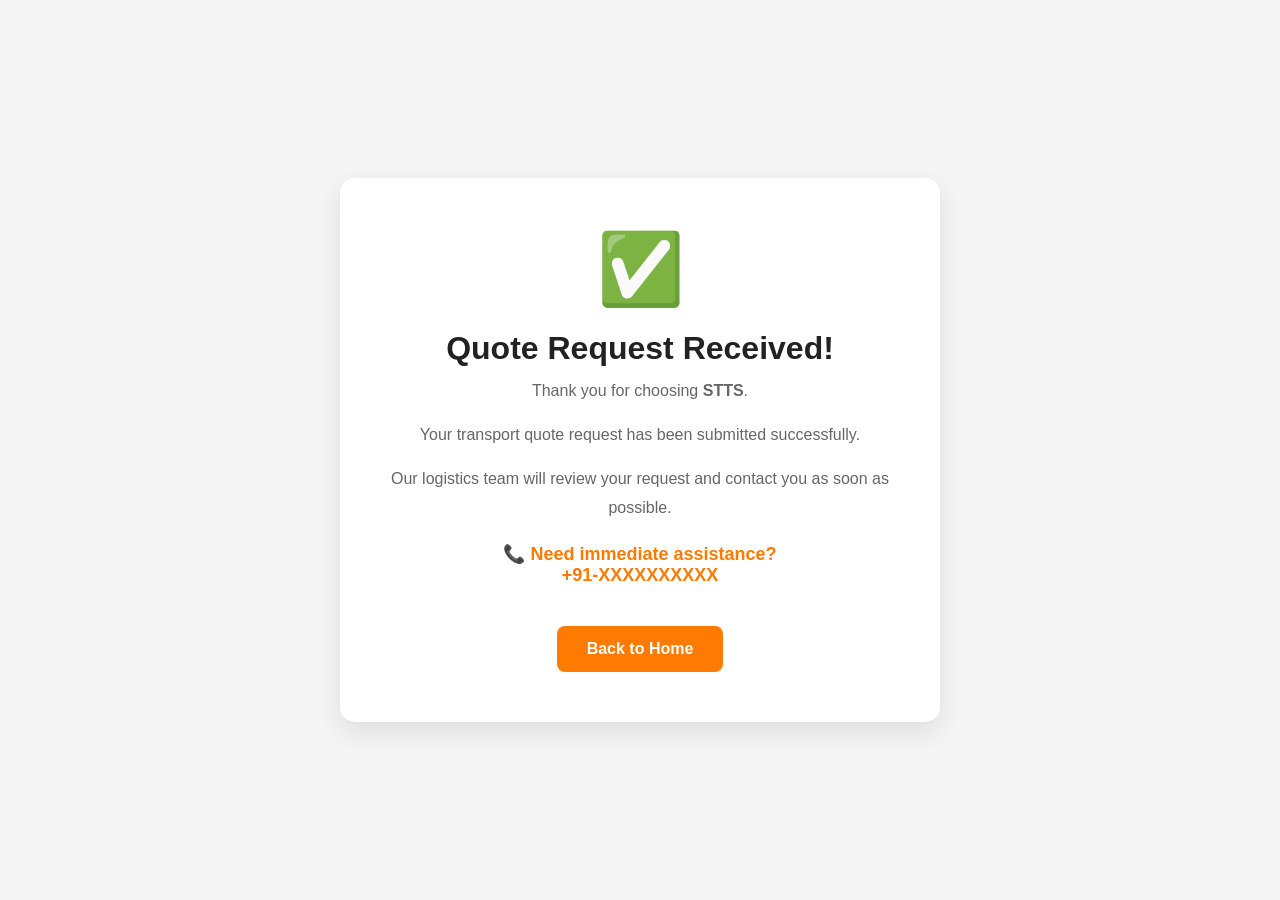
==== thank-you.html @ ba8d8dec "Add files via upload" ====
<!DOCTYPE html>
<html lang="en">
<head>
<meta charset="UTF-8">
<meta name="viewport" content="width=device-width, initial-scale=1.0">
<title>Quote Submitted | STTS</title>

<style>
*{
    margin:0;
    padding:0;
    box-sizing:border-box;
    font-family:Arial,sans-serif;
}

body{
    background:#f5f5f5;
    display:flex;
    justify-content:center;
    align-items:center;
    height:100vh;
}

.container{
    background:#fff;
    padding:50px;
    max-width:600px;
    width:90%;
    text-align:center;
    border-radius:15px;
    box-shadow:0 10px 30px rgba(0,0,0,.1);
}

.icon{
    font-size:70px;
}

h1{
    margin:20px 0 10px;
    color:#222;
}

p{
    color:#666;
    line-height:1.8;
    margin-bottom:15px;
}

.call{
    font-size:18px;
    font-weight:bold;
    color:#ff7a00;
    margin:20px 0;
}

.btn{
    display:inline-block;
    margin-top:20px;
    padding:14px 30px;
    background:#ff7a00;
    color:#fff;
    text-decoration:none;
    border-radius:8px;
    font-weight:bold;
}

.btn:hover{
    background:#e56d00;
}
</style>

</head>
<body>

<div class="container">

<div class="icon">✅</div>

<h1>Quote Request Received!</h1>

<p>Thank you for choosing <strong>STTS</strong>.</p>

<p>Your transport quote request has been submitted successfully.</p>

<p>Our logistics team will review your request and contact you as soon as possible.</p>

<div class="call">
📞 Need immediate assistance?<br>
+91-XXXXXXXXXX
</div>

<a href="index.html" class="btn">Back to Home</a>

</div>

</body>
</html>
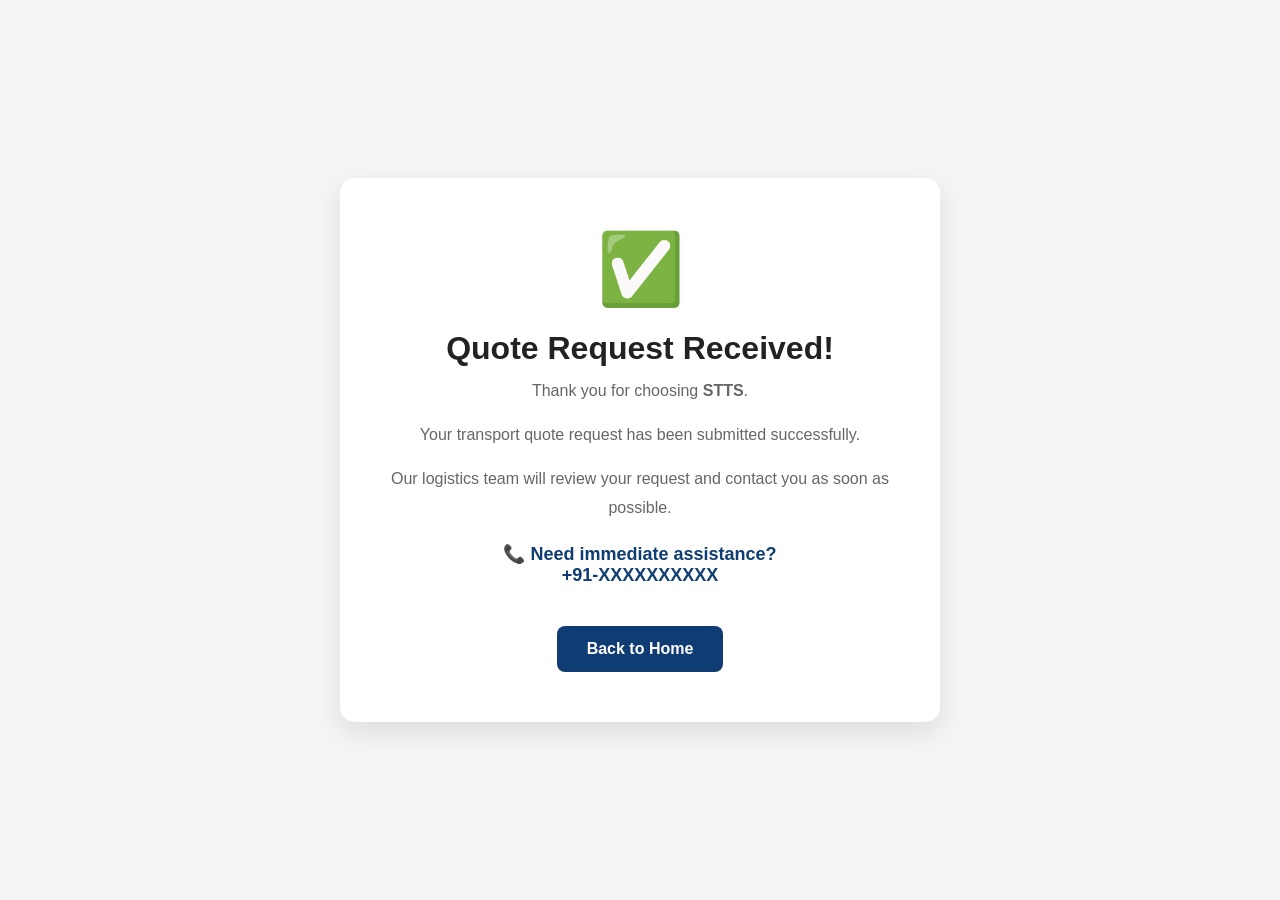
==== commit e18b93d4: "Add files via upload" ====
--- a/thank-you.html
+++ b/thank-you.html
@@ -49,7 +49,7 @@
 .call{
     font-size:18px;
     font-weight:bold;
-    color:#ff7a00;
+    color:#0F3D73;
     margin:20px 0;
 }
 
@@ -57,7 +57,7 @@
     display:inline-block;
     margin-top:20px;
     padding:14px 30px;
-    background:#ff7a00;
+    background:#0F3D73;
     color:#fff;
     text-decoration:none;
     border-radius:8px;
@@ -65,7 +65,7 @@
 }
 
 .btn:hover{
-    background:#e56d00;
+    background:#09376b;
 }
 </style>
 
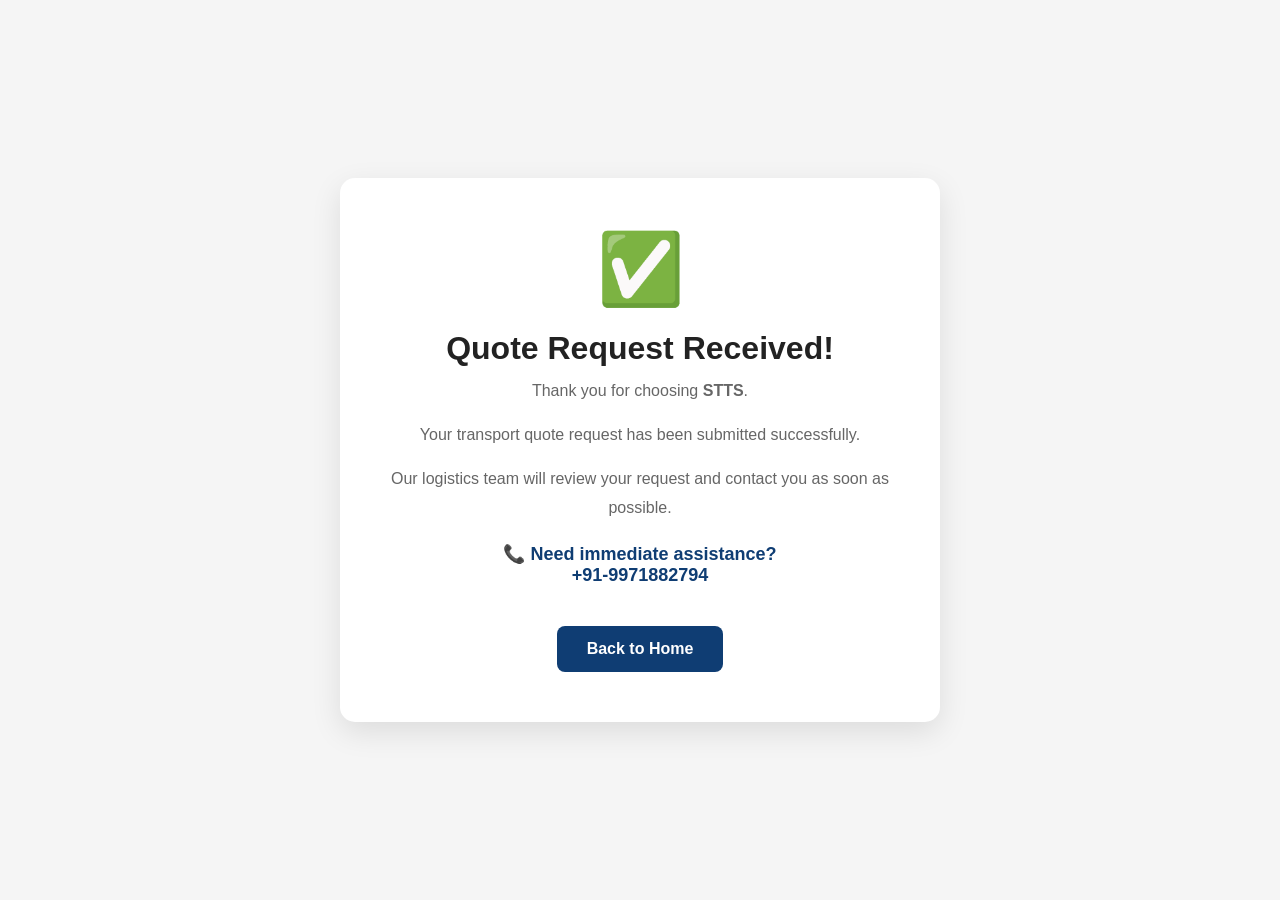
==== commit b4ab72bc: "Add files via upload" ====
--- a/thank-you.html
+++ b/thank-you.html
@@ -86,7 +86,7 @@
 
 <div class="call">
 📞 Need immediate assistance?<br>
-+91-XXXXXXXXXX
++91-9971882794
 </div>
 
 <a href="index.html" class="btn">Back to Home</a>
